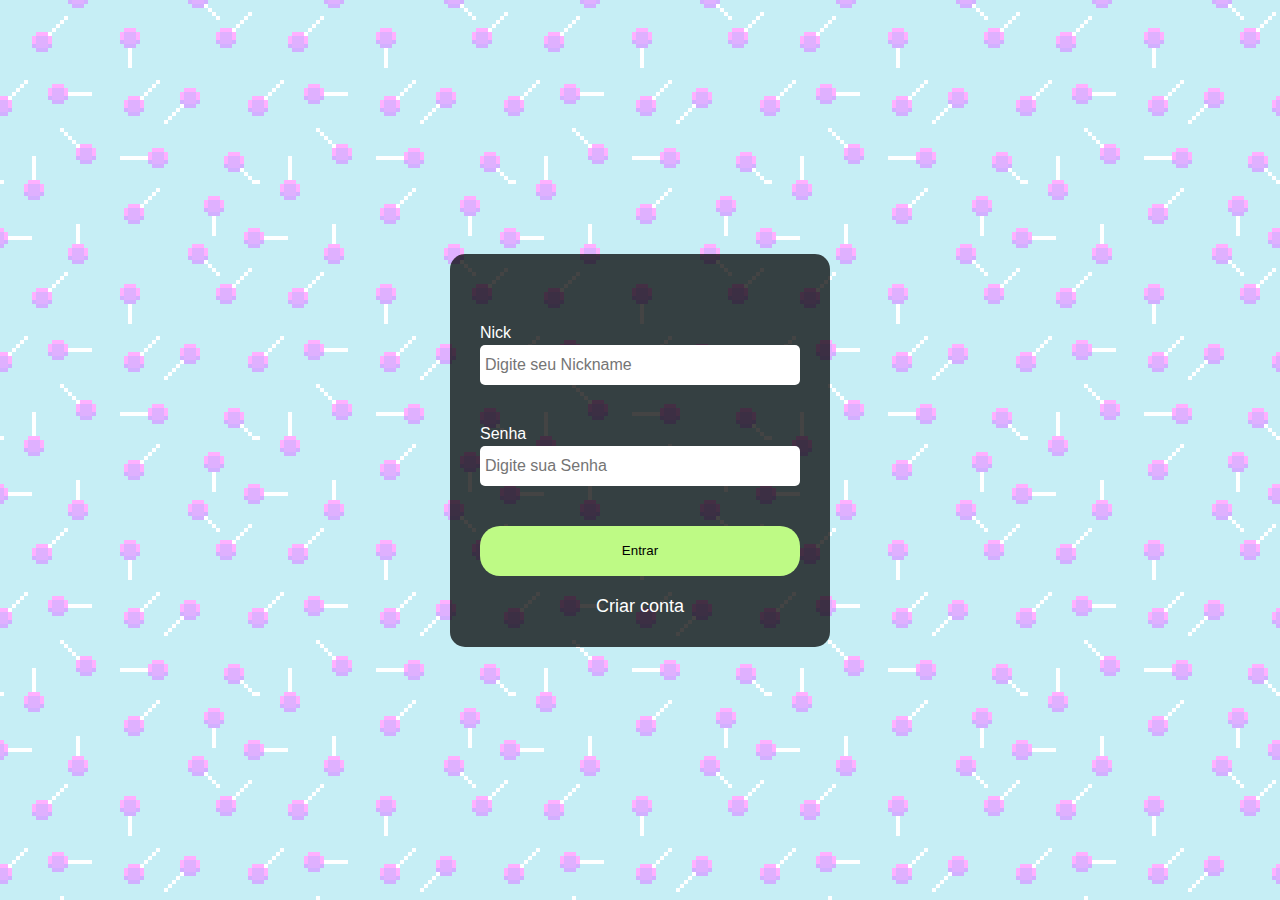
==== index.html @ 6ffe5b08 "Adicionando os arquivos que temos até agora" ====
<!DOCTYPE html>
<html lang="en">
    <head>
        <meta charset="UTF-8">
        <meta http-equiv="X-UA-Compatible" content="IE=edge">
        <meta name="viewport" content="width=device-width, initial-scale=1.0">
        <title>Document</title>
    </head>
    <body>
        <script>
            window.location.href = "../auth/index.html"
        </script>
    </body>
</html>
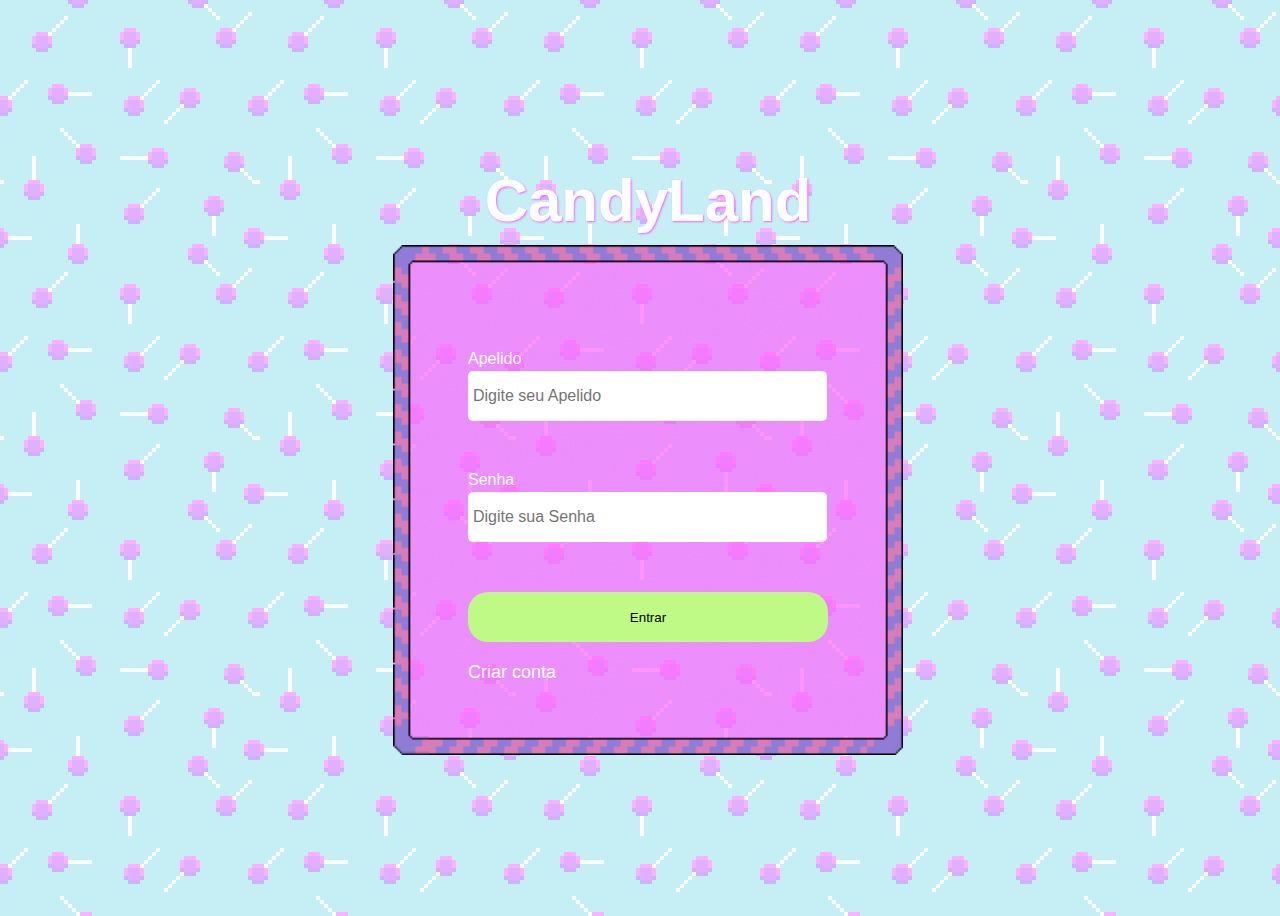
==== commit 59a7a2b3: "add sala" ====
--- a/index.html
+++ b/index.html
@@ -8,7 +8,7 @@
     </head>
     <body>
         <script>
-            window.location.href = "../auth/index.html"
+            window.location.href = "/auth/index.html"
         </script>
     </body>
 </html>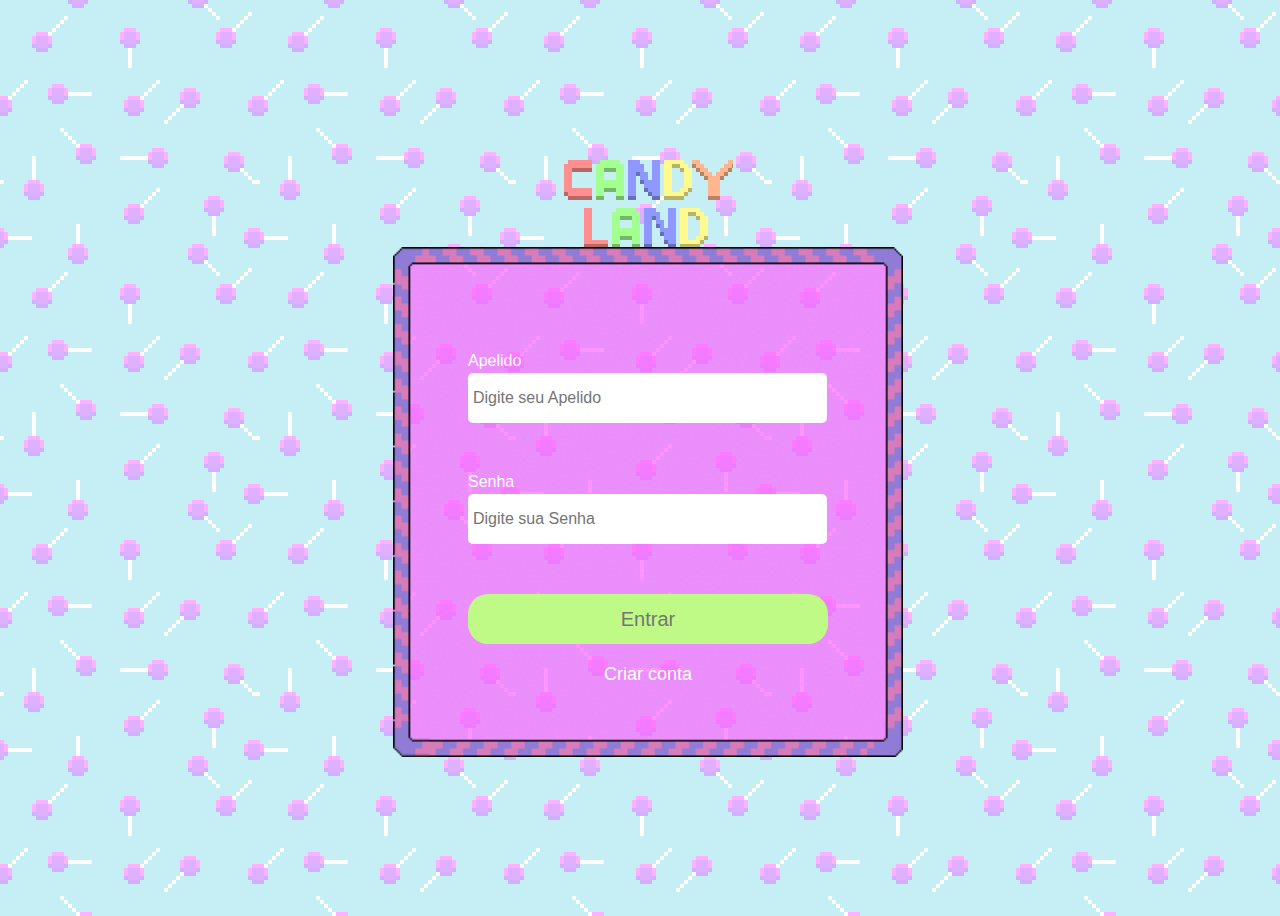
==== commit 0c1c7179: "updates" ====
--- a/index.html
+++ b/index.html
@@ -8,7 +8,7 @@
     </head>
     <body>
         <script>
-            window.location.href = "/auth/index.html"
+            window.location.href = "/auth/"
         </script>
     </body>
 </html>